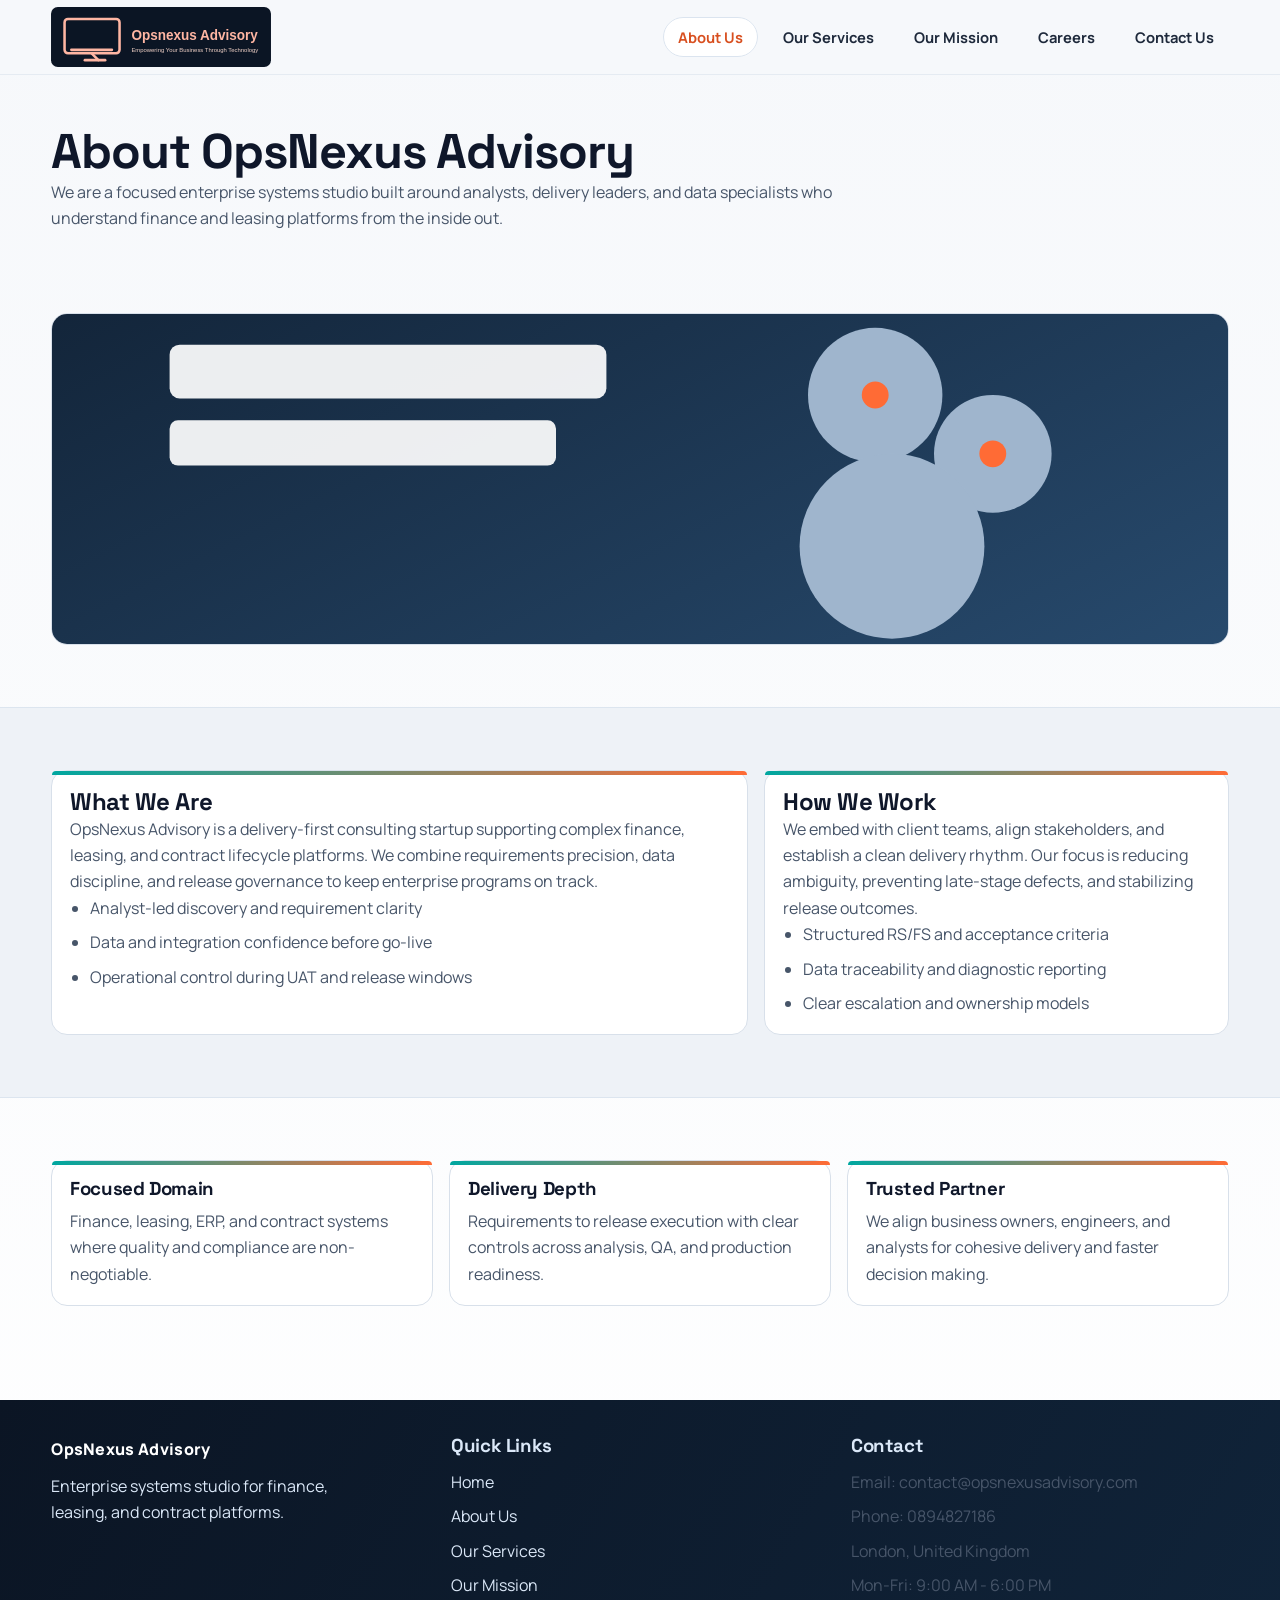
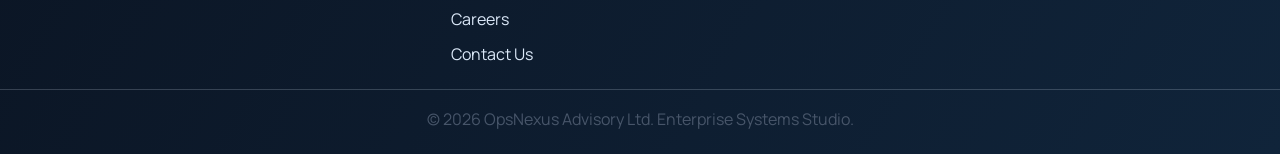
==== about.html @ 5065a78c "Fix images and expand navigation" ====
<!DOCTYPE html>
<html lang="en">
<head>
  <meta charset="UTF-8" />
  <meta name="viewport" content="width=device-width, initial-scale=1.0" />
  <title>About Us | OpsNexus Advisory</title>
  <link rel="stylesheet" href="styles.css" />
</head>
<body>
  <header class="site-header">
    <div class="container nav-shell">
      <a class="brand" href="index.html">
        <img class="logo" src="assets/opsnexus-logo-sketch.svg" alt="OpsNexus Advisory logo" />
      </a>
      <ul class="nav-links">
        <li><a class="active" href="about.html">About Us</a></li>
        <li><a href="services.html">Our Services</a></li>
        <li><a href="mission.html">Our Mission</a></li>
        <li><a href="careers.html">Careers</a></li>
        <li><a href="contact.html">Contact Us</a></li>
      </ul>
    </div>
  </header>

  <main>
    <section class="page-title">
      <div class="container">
        <h1>About OpsNexus Advisory</h1>
        <p class="lead">
          We are a focused enterprise systems studio built around analysts, delivery leaders, and data specialists
          who understand finance and leasing platforms from the inside out.
        </p>
      </div>
    </section>

    <section class="section">
      <div class="container">
        <div class="hero-banner">
          <img src="assets/banner-about.svg" alt="Analyst-led enterprise collaboration" />
        </div>
      </div>
    </section>

    <section class="section section-soft">
      <div class="container story-grid">
        <article class="panel">
          <h2>What We Are</h2>
          <p>
            OpsNexus Advisory is a delivery-first consulting startup supporting complex finance,
            leasing, and contract lifecycle platforms. We combine requirements precision, data discipline,
            and release governance to keep enterprise programs on track.
          </p>
          <ul class="bullets">
            <li>Analyst-led discovery and requirement clarity</li>
            <li>Data and integration confidence before go-live</li>
            <li>Operational control during UAT and release windows</li>
          </ul>
        </article>
        <article class="panel">
          <h2>How We Work</h2>
          <p>
            We embed with client teams, align stakeholders, and establish a clean delivery rhythm.
            Our focus is reducing ambiguity, preventing late-stage defects, and stabilizing release outcomes.
          </p>
          <ul class="bullets">
            <li>Structured RS/FS and acceptance criteria</li>
            <li>Data traceability and diagnostic reporting</li>
            <li>Clear escalation and ownership models</li>
          </ul>
        </article>
      </div>
    </section>

    <section class="section">
      <div class="container grid-3">
        <article class="card">
          <h3>Focused Domain</h3>
          <p>Finance, leasing, ERP, and contract systems where quality and compliance are non-negotiable.</p>
        </article>
        <article class="card">
          <h3>Delivery Depth</h3>
          <p>Requirements to release execution with clear controls across analysis, QA, and production readiness.</p>
        </article>
        <article class="card">
          <h3>Trusted Partner</h3>
          <p>We align business owners, engineers, and analysts for cohesive delivery and faster decision making.</p>
        </article>
      </div>
    </section>
  </main>

  <footer class="site-footer">
    <div class="container footer-grid">
      <div>
        <a class="footer-brand" href="index.html">OpsNexus Advisory</a>
        <p class="footer-text">Enterprise systems studio for finance, leasing, and contract platforms.</p>
      </div>
      <div>
        <h3>Quick Links</h3>
        <ul class="footer-links">
          <li><a href="index.html">Home</a></li>
          <li><a href="about.html">About Us</a></li>
          <li><a href="services.html">Our Services</a></li>
          <li><a href="mission.html">Our Mission</a></li>
          <li><a href="careers.html">Careers</a></li>
          <li><a href="contact.html">Contact Us</a></li>
        </ul>
      </div>
      <div>
        <h3>Contact</h3>
        <ul class="footer-contact">
          <li>Email: contact@opsnexusadvisory.com</li>
          <li>Phone: 0894827186</li>
          <li>London, United Kingdom</li>
          <li>Mon-Fri: 9:00 AM - 6:00 PM</li>
        </ul>
      </div>
    </div>
    <div class="footer-bottom">
      <p>&copy; 2026 OpsNexus Advisory Ltd. Enterprise Systems Studio.</p>
    </div>
  </footer>
</body>
</html>
---- styles.css ----
@import url('https://fonts.googleapis.com/css2?family=Manrope:wght@400;500;600;700;800&family=Space+Grotesk:wght@500;700&display=swap');

:root {
  --bg: #f6f8fb;
  --bg-alt: #eef2f7;
  --surface: #ffffff;
  --ink: #0f172a;
  --muted: #475569;
  --line: #d8e0ea;
  --brand: #ff6b35;
  --brand-dark: #d84f1f;
  --teal: #00a7a0;
  --teal-soft: #c7f2ef;
}

* {
  box-sizing: border-box;
  margin: 0;
  padding: 0;
}

body {
  font-family: "Manrope", "Segoe UI", sans-serif;
  color: var(--ink);
  background: linear-gradient(180deg, var(--bg) 0%, #ffffff 100%);
  line-height: 1.65;
}

h1,
h2,
h3 {
  font-family: "Space Grotesk", "Segoe UI", sans-serif;
  letter-spacing: -0.02em;
  line-height: 1.1;
}

p,
li {
  color: var(--muted);
}

.container {
  width: min(1180px, 92%);
  margin: 0 auto;
}

.site-header {
  position: sticky;
  top: 0;
  z-index: 40;
  backdrop-filter: blur(10px);
  background: rgba(246, 248, 251, 0.92);
  border-bottom: 1px solid #e5ebf2;
}

.nav-shell {
  min-height: 74px;
  display: flex;
  align-items: center;
  justify-content: space-between;
  gap: 20px;
}

.brand {
  text-decoration: none;
  display: inline-flex;
  align-items: center;
  gap: 12px;
  color: var(--ink);
}

.brand strong,
.brand span,
.brand-text {
  display: none;
}

.logo {
  width: 220px;
  height: auto;
  display: block;
}

.nav-links {
  list-style: none;
  display: flex;
  gap: 10px;
}

.nav-links a {
  text-decoration: none;
  color: #1e293b;
  font-weight: 700;
  font-size: 0.92rem;
  padding: 9px 14px;
  border-radius: 999px;
  border: 1px solid transparent;
}

.nav-links a:hover,
.nav-links a.active {
  border-color: #dbe4ef;
  background: #ffffff;
  color: var(--brand-dark);
}

.hero {
  position: relative;
  min-height: 82vh;
  display: flex;
  align-items: center;
  overflow: hidden;
  border-bottom: 1px solid #e4ebf4;
}

.hero-video {
  position: absolute;
  inset: 0;
  width: 100%;
  height: 100%;
  object-fit: cover;
  z-index: 0;
}

.hero-overlay {
  position: absolute;
  inset: 0;
  z-index: 1;
  background:
    linear-gradient(110deg, rgba(6, 23, 43, 0.86) 0%, rgba(6, 23, 43, 0.62) 38%, rgba(6, 23, 43, 0.45) 100%),
    radial-gradient(circle at 88% 18%, rgba(255, 107, 53, 0.2), transparent 28%);
}

.hero-content {
  position: relative;
  z-index: 2;
  display: grid;
  grid-template-columns: 1.05fr 0.95fr;
  gap: 24px;
  align-items: end;
  padding: 66px 0;
}

.hero-kicker {
  display: inline-flex;
  margin-bottom: 12px;
  border-radius: 999px;
  padding: 7px 13px;
  background: rgba(255, 255, 255, 0.12);
  border: 1px solid rgba(255, 255, 255, 0.34);
  color: #f2f7ff;
  text-transform: uppercase;
  letter-spacing: 0.11em;
  font-size: 0.75rem;
  font-weight: 800;
}

.hero-copy h1 {
  color: #fff;
  font-size: clamp(2.2rem, 5.8vw, 5.2rem);
  max-width: 800px;
}

.hero-copy p {
  margin-top: 16px;
  color: #e6edf8;
  font-size: 1.05rem;
  max-width: 700px;
}

.hero-panel {
  background: rgba(255, 255, 255, 0.95);
  border: 1px solid #dbe4ef;
  border-radius: 16px;
  padding: 20px;
  box-shadow: 0 22px 42px rgba(8, 24, 46, 0.25);
}

.hero-panel h3 {
  margin-bottom: 8px;
}

.metric-list {
  margin-top: 10px;
  list-style: none;
  display: grid;
  gap: 9px;
}

.metric-list li {
  display: flex;
  justify-content: space-between;
  gap: 10px;
  font-size: 0.95rem;
  border-bottom: 1px dashed #cbd7e5;
  padding-bottom: 7px;
}

.btn {
  display: inline-block;
  margin-top: 18px;
  text-decoration: none;
  color: #fff;
  border-radius: 10px;
  padding: 11px 20px;
  background: linear-gradient(120deg, var(--brand), var(--brand-dark));
  border: 1px solid rgba(0, 0, 0, 0.12);
  box-shadow: 0 10px 22px rgba(216, 79, 31, 0.28);
  font-weight: 800;
  transition: transform 0.15s ease;
}

.btn:hover {
  transform: translateY(-2px);
}

.section {
  padding: 62px 0;
}

.section-soft {
  background: var(--bg-alt);
  border-top: 1px solid #dce5ef;
  border-bottom: 1px solid #dce5ef;
}

.section-head {
  margin-bottom: 20px;
}

.lead {
  max-width: 860px;
}

.grid-3 {
  display: grid;
  grid-template-columns: repeat(3, 1fr);
  gap: 16px;
}

.card,
.panel {
  background: var(--surface);
  border: 1px solid var(--line);
  border-radius: 16px;
  padding: 18px;
  position: relative;
}

.card::after,
.panel::after {
  content: "";
  position: absolute;
  inset: 0 auto auto 0;
  width: 100%;
  height: 4px;
  border-radius: 16px 16px 0 0;
  background: linear-gradient(90deg, var(--teal), var(--brand));
}

.card h3,
.panel h3 {
  margin-bottom: 8px;
}

.visual-band {
  display: grid;
  grid-template-columns: 1fr 1fr;
  gap: 16px;
}

.visual-card,
.service-card,
.culture-card {
  background: #fff;
  border: 1px solid var(--line);
  border-radius: 16px;
  overflow: hidden;
}

.visual-card img,
.service-card img,
.culture-card img,
.hero-banner img {
  width: 100%;
  display: block;
  object-fit: cover;
}

.visual-card img {
  height: 230px;
}

.visual-card .caption,
.service-card .content,
.culture-card .content {
  padding: 14px;
}

.logo-ribbon {
  margin-top: 20px;
  display: flex;
  flex-wrap: wrap;
  gap: 10px;
}

.logo-chip {
  background: var(--teal-soft);
  color: #0f766e;
  border: 1px solid #9ce7e3;
  border-radius: 999px;
  padding: 7px 12px;
  font-weight: 700;
  font-size: 0.83rem;
}

.story-grid {
  display: grid;
  grid-template-columns: 1.2fr 0.8fr;
  gap: 16px;
}

.bullets {
  margin-left: 20px;
  display: grid;
  gap: 8px;
}

.case-strip {
  display: grid;
  gap: 12px;
}

.case-item {
  background: #fff;
  border: 1px solid var(--line);
  border-left: 5px solid var(--brand);
  border-radius: 12px;
  padding: 14px;
}

.case-item h3 {
  margin-bottom: 6px;
}

.page-title {
  padding: 50px 0 20px;
}

.page-title h1 {
  font-size: clamp(1.9rem, 3.8vw, 3.1rem);
}

.hero-banner {
  border-radius: 16px;
  overflow: hidden;
  border: 1px solid var(--line);
}

.hero-banner img {
  height: 330px;
}

.service-grid,
.culture-grid {
  display: grid;
  grid-template-columns: repeat(3, 1fr);
  gap: 16px;
}

.service-card img {
  height: 180px;
}

.culture-card img {
  height: 150px;
}

.job-list {
  display: grid;
  gap: 14px;
}

.job-card {
  background: #fff;
  border: 1px solid var(--line);
  border-left: 5px solid var(--brand);
  border-radius: 14px;
  padding: 16px;
  display: flex;
  justify-content: space-between;
  gap: 16px;
}

.job-main {
  flex: 1;
}

.job-meta {
  color: #8a4f29;
  font-weight: 800;
  font-size: 0.9rem;
  margin-bottom: 7px;
}

.job-btn {
  margin-top: 0;
}

.split {
  display: grid;
  grid-template-columns: 1.12fr 0.88fr;
  gap: 16px;
}

.form-grid {
  display: grid;
  grid-template-columns: 1fr 1fr;
  gap: 12px;
}

label {
  display: block;
  margin-bottom: 4px;
  color: var(--ink);
  font-weight: 700;
}

input,
textarea {
  width: 100%;
  font: inherit;
  color: var(--ink);
  background: #fff;
  border: 1px solid #cfd9e5;
  border-radius: 9px;
  padding: 10px;
}

input:focus,
textarea:focus {
  outline: none;
  border-color: var(--teal);
  box-shadow: 0 0 0 3px rgba(0, 167, 160, 0.16);
}

.note-strip {
  margin-top: 16px;
  border: 1px solid #ffd6c7;
  background: #fff1eb;
  color: #a63f1d;
  border-radius: 10px;
  padding: 12px;
}

.map-embed {
  width: 100%;
  min-height: 260px;
  border: 1px solid var(--line);
  border-radius: 12px;
  margin-top: 12px;
}

.footer {
  margin-top: 20px;
  background: linear-gradient(120deg, #0b1524, #10243a);
  color: #dbe8f8;
}

.footer .container {
  padding: 16px 0;
  text-align: center;
}

.site-footer {
  margin-top: 32px;
  background: linear-gradient(120deg, #0b1524, #10243a);
  color: #dbe8f8;
  padding: 36px 0 0;
}

.footer-grid {
  display: grid;
  grid-template-columns: repeat(3, 1fr);
  gap: 22px;
}

.footer-brand {
  color: #fff;
  text-decoration: none;
  font-weight: 800;
  letter-spacing: 0.02em;
  display: inline-block;
  margin-bottom: 10px;
}

.footer-text {
  color: #dbe8f8;
  max-width: 320px;
}

.footer-links,
.footer-contact {
  list-style: none;
  display: grid;
  gap: 8px;
  margin-top: 12px;
}

.footer-links a {
  color: #dbe8f8;
  text-decoration: none;
}

.footer-links a:hover {
  text-decoration: underline;
}

.footer-bottom {
  margin-top: 22px;
  padding: 16px 0 22px;
  border-top: 1px solid rgba(219, 232, 248, 0.2);
  text-align: center;
  color: #dbe8f8;
}

@media (max-width: 920px) {
  .nav-shell {
    flex-direction: column;
    align-items: flex-start;
    padding: 12px 0;
  }

  .nav-links {
    flex-wrap: wrap;
  }

  .hero-content,
  .grid-3,
  .visual-band,
  .story-grid,
  .service-grid,
  .culture-grid,
  .split,
  .form-grid,
  .footer-grid {
    grid-template-columns: 1fr;
  }

  .job-card {
    flex-direction: column;
  }
}
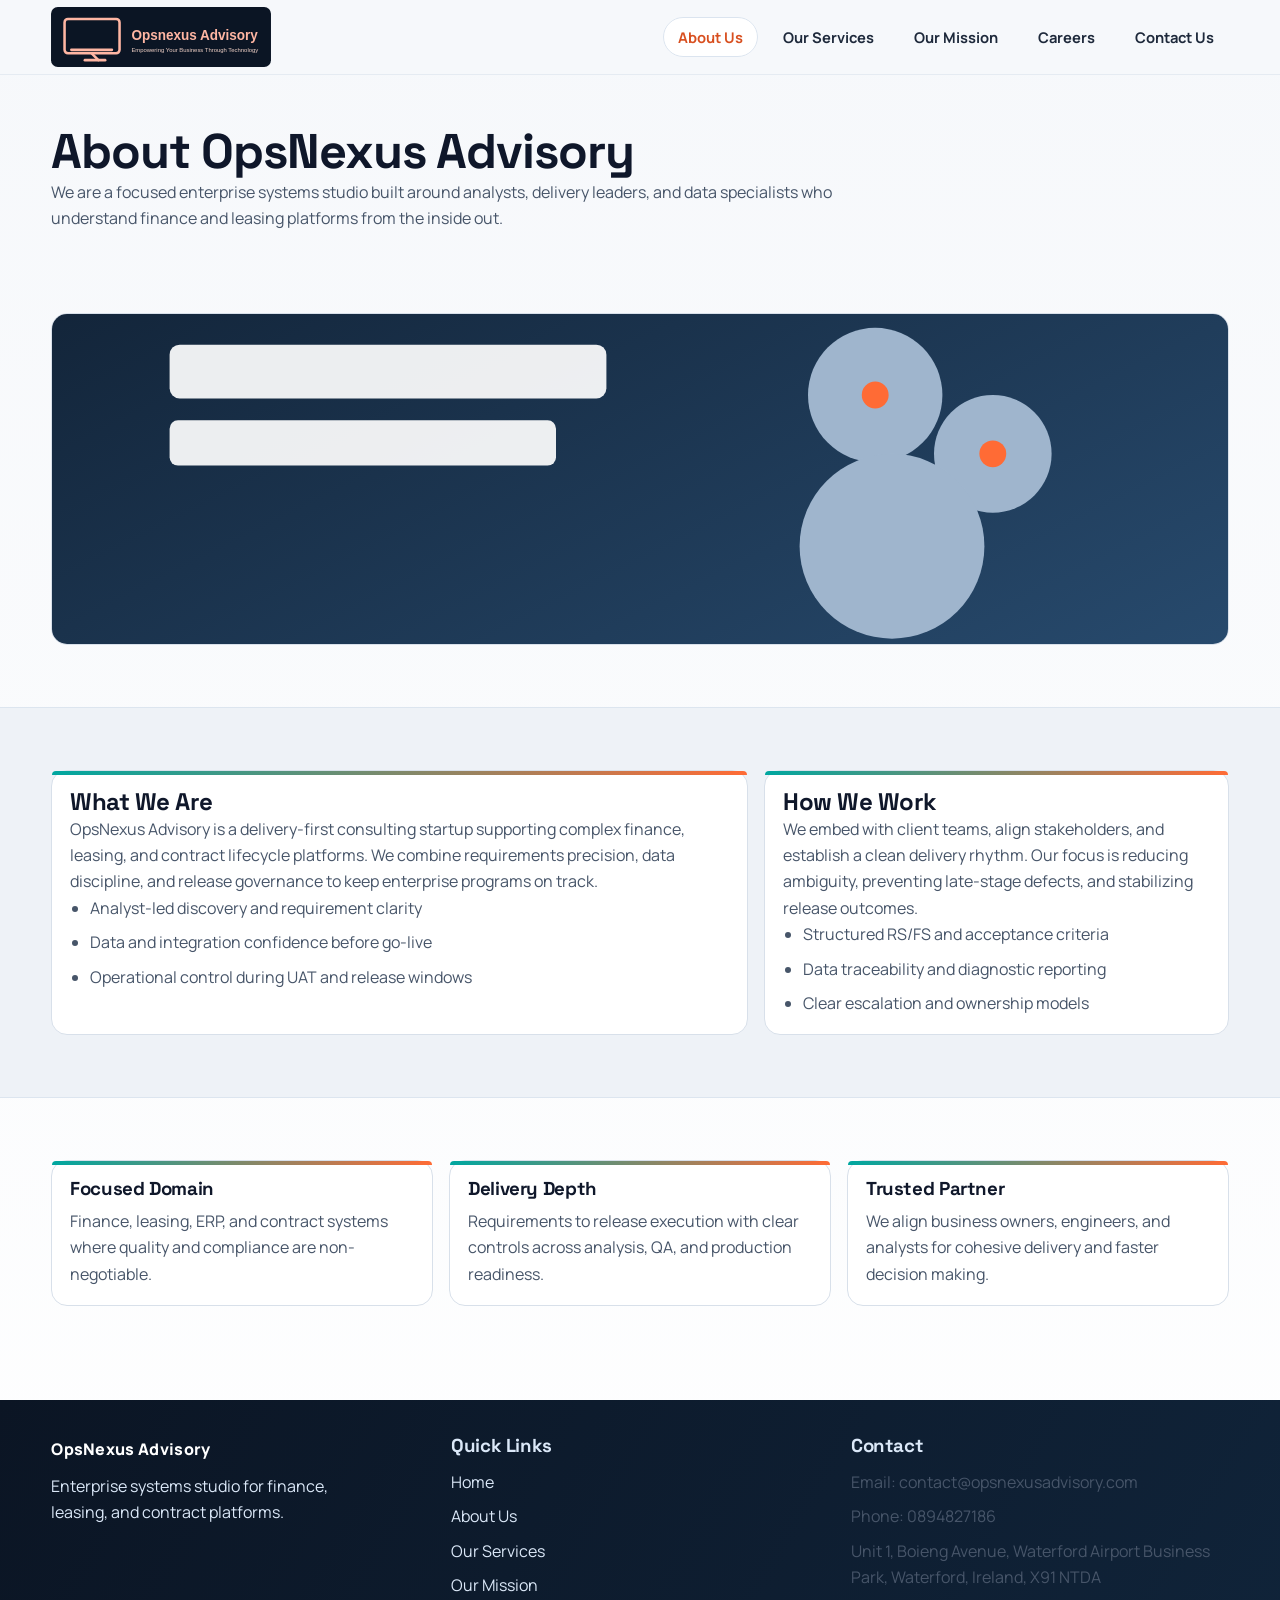
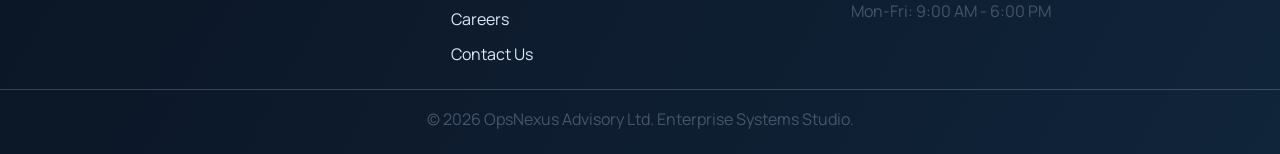
==== commit 85f6cc60: "Update OpsNexus address" ====
--- a/about.html
+++ b/about.html
@@ -111,7 +111,7 @@
         <ul class="footer-contact">
           <li>Email: contact@opsnexusadvisory.com</li>
           <li>Phone: 0894827186</li>
-          <li>London, United Kingdom</li>
+          <li>Unit 1, Boieng Avenue, Waterford Airport Business Park, Waterford, Ireland, X91 NTDA</li>
           <li>Mon-Fri: 9:00 AM - 6:00 PM</li>
         </ul>
       </div>
